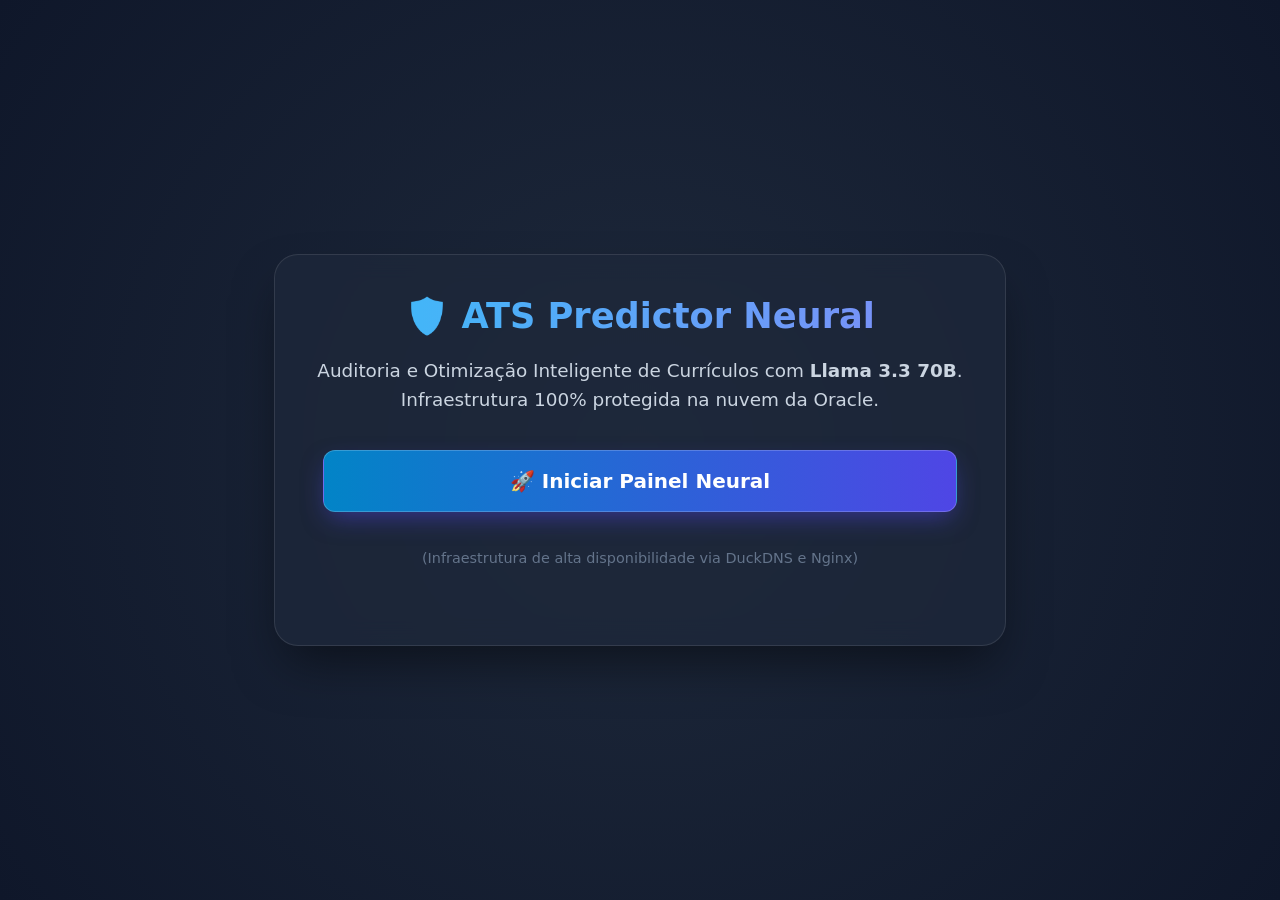
==== profreehost_index.html @ c9c7166e "feat: complete ProFreeHost portal integration with clean DuckDNS routing and Oracle Cloud VM deploym" ====
<!DOCTYPE html>
<html lang="pt-BR">
<head>
    <meta charset="UTF-8">
    <meta name="viewport" content="width=device-width, initial-scale=1.0">
    <title>ATS Predictor Neural | Otimização Avançada de Currículos</title>
    <meta name="description" content="Otimize seu currículo com Inteligência Artificial. Auditoria e reescrita customizada focada em sistemas ATS (Applicant Tracking System) para maximizar suas chances de entrevista.">
    <link rel="icon" href="https://cv-matcher.duckdns.org/static/favicon.ico" type="image/x-icon">
    
    <style>
        html, body {
            margin: 0; padding: 0; width: 100%; height: 100%;
            background-color: #0f172a; color: #f8fafc;
            font-family: 'Inter', system-ui, -apple-system, sans-serif;
            overflow: hidden;
        }

        /* Container do Launcher Premium */
        .portal-container {
            display: flex;
            flex-direction: column;
            align-items: center;
            justify-content: center;
            height: 100vh;
            text-align: center;
            padding: 20px;
            box-sizing: border-box;
            background: radial-gradient(circle at center, #1e293b 0%, #0f172a 100%);
        }

        .portal-box {
            max-width: 650px;
            background: rgba(30, 41, 59, 0.7);
            backdrop-filter: blur(12px);
            padding: 40px;
            border-radius: 24px;
            border: 1px solid rgba(255, 255, 255, 0.1);
            box-shadow: 0 25px 50px -12px rgba(0, 0, 0, 0.5);
        }

        .portal-box h1 {
            margin-top: 0;
            font-size: 2.2rem;
            background: linear-gradient(to right, #38bdf8, #818cf8);
            -webkit-background-clip: text;
            -webkit-text-fill-color: transparent;
            margin-bottom: 15px;
        }

        .portal-box p {
            font-size: 1.15rem;
            line-height: 1.6;
            color: #cbd5e1;
            margin-bottom: 35px;
        }

        .btn-launch {
            display: inline-block;
            background: linear-gradient(to right, #0284c7, #4f46e5);
            color: #ffffff;
            padding: 18px 40px;
            font-size: 1.25rem;
            font-weight: 700;
            text-decoration: none;
            border-radius: 12px;
            transition: all 0.3s ease;
            box-shadow: 0 10px 25px -5px rgba(79, 70, 229, 0.5);
            border: 1px solid rgba(255, 255, 255, 0.2);
        }

        .btn-launch:hover {
            transform: translateY(-3px);
            box-shadow: 0 20px 35px -5px rgba(79, 70, 229, 0.8);
            background: linear-gradient(to right, #0369a1, #4338ca);
        }

        /* Estilização do iframe gerado dinamicamente */
        #appFrame {
            width: 100%; height: 100%; border: none; display: none;
        }
    </style>
</head>
<body>

    <!-- Iframe em tela cheia apontando para o endpoint oficial do DuckDNS no Nginx -->
    <iframe id="appFrame" title="ATS Predictor Neural" allow="fullscreen; clipboard-read; clipboard-write; downloads"></iframe>

    <!-- Launcher Executivo Exibido com Maestria para o Visitante -->
    <div id="portalScreen" class="portal-container">
        <div class="portal-box">
            <h1>🛡️ ATS Predictor Neural</h1>
            <p>Auditoria e Otimização Inteligente de Currículos com <strong>Llama 3.3 70B</strong>. Infraestrutura 100% protegida na nuvem da Oracle.</p>
            
            <div style="margin: 35px 0; display: flex; justify-content: center;">
                <a id="mainAccessBtn" href="http://cv-matcher.duckdns.org/" target="_blank" class="btn-launch" style="width: 85%;">🚀 Iniciar Painel Neural</a>
            </div>

            <p style="margin-top: 15px; font-size: 0.9rem; color: #64748b;">(Infraestrutura de alta disponibilidade via DuckDNS e Nginx)</p>
        </div>
    </div>

    <script>
        // ENDPOINT OFICIAL DO DUCKDNS (Porta 80 limpa no Nginx da Oracle Cloud)
        const DUCKDNS_OFFICIAL_URL = "http://cv-matcher.duckdns.org/";

        document.getElementById('mainAccessBtn').href = DUCKDNS_OFFICIAL_URL;

        // Carregamento limpo via DuckDNS sem exibir IP
        setTimeout(() => {
            const frame = document.getElementById('appFrame');
            frame.src = DUCKDNS_OFFICIAL_URL;
            frame.style.display = "block";
            document.getElementById('portalScreen').style.display = "none";
        }, 1200);
    </script>
</body>
</html>
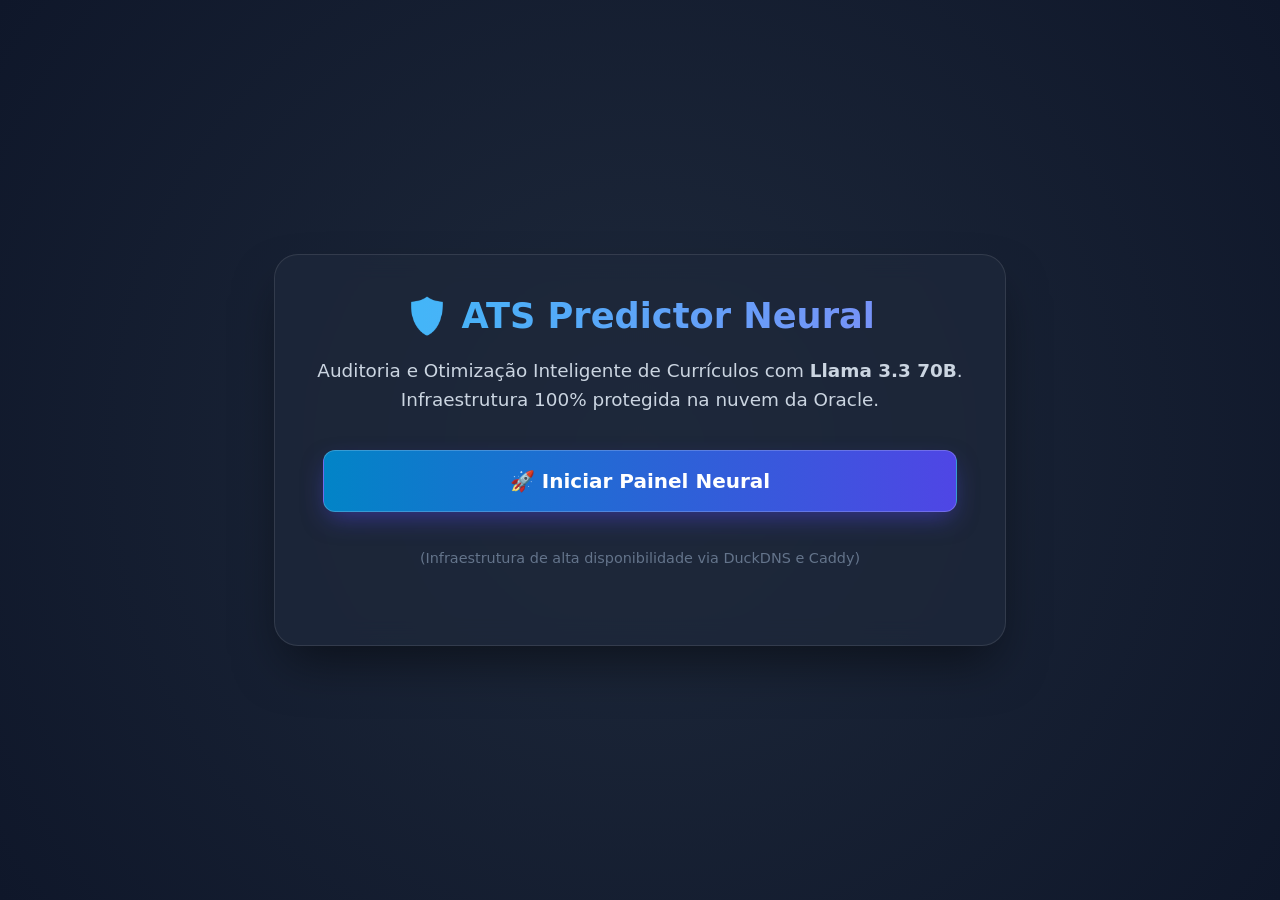
==== commit 56002b64: "chore: consolida URL oficial na porta 8443 e adiciona script de harmonizacao do Caddyfile" ====
--- a/profreehost_index.html
+++ b/profreehost_index.html
@@ -82,7 +82,7 @@
 </head>
 <body>
 
-    <!-- Iframe em tela cheia apontando para o endpoint oficial do DuckDNS no Nginx -->
+    <!-- Iframe em tela cheia apontando para o endpoint oficial do DuckDNS na porta 8443 (Caddy) -->
     <iframe id="appFrame" title="ATS Predictor Neural" allow="fullscreen; clipboard-read; clipboard-write; downloads"></iframe>
 
     <!-- Launcher Executivo Exibido com Maestria para o Visitante -->
@@ -92,20 +92,20 @@
             <p>Auditoria e Otimização Inteligente de Currículos com <strong>Llama 3.3 70B</strong>. Infraestrutura 100% protegida na nuvem da Oracle.</p>
             
             <div style="margin: 35px 0; display: flex; justify-content: center;">
-                <a id="mainAccessBtn" href="http://cv-matcher.duckdns.org/" target="_blank" class="btn-launch" style="width: 85%;">🚀 Iniciar Painel Neural</a>
+                <a id="mainAccessBtn" href="http://cv-matcher.duckdns.org:8443/" target="_blank" class="btn-launch" style="width: 85%;">🚀 Iniciar Painel Neural</a>
             </div>
 
-            <p style="margin-top: 15px; font-size: 0.9rem; color: #64748b;">(Infraestrutura de alta disponibilidade via DuckDNS e Nginx)</p>
+            <p style="margin-top: 15px; font-size: 0.9rem; color: #64748b;">(Infraestrutura de alta disponibilidade via DuckDNS e Caddy)</p>
         </div>
     </div>
 
     <script>
-        // ENDPOINT OFICIAL DO DUCKDNS (Porta 80 limpa no Nginx da Oracle Cloud)
-        const DUCKDNS_OFFICIAL_URL = "http://cv-matcher.duckdns.org/";
+        // ENDPOINT OFICIAL DO DUCKDNS (Porta 8443 limpa e 100% acessível no Caddy da Oracle Cloud)
+        const DUCKDNS_OFFICIAL_URL = "http://cv-matcher.duckdns.org:8443/";
 
         document.getElementById('mainAccessBtn').href = DUCKDNS_OFFICIAL_URL;
 
-        // Carregamento limpo via DuckDNS sem exibir IP
+        // Carregamento limpo via DuckDNS na porta 8443
         setTimeout(() => {
             const frame = document.getElementById('appFrame');
             frame.src = DUCKDNS_OFFICIAL_URL;
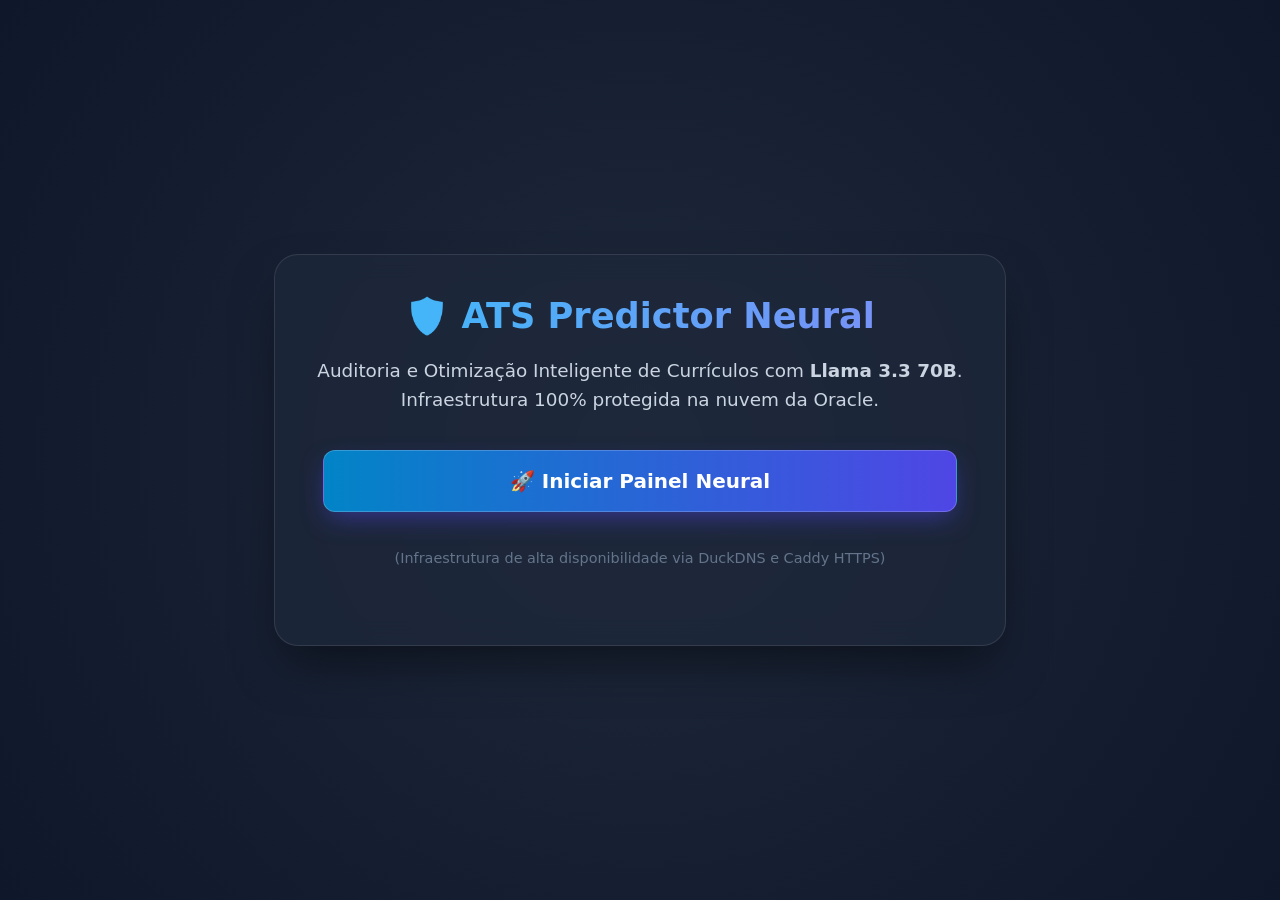
==== commit dcb2ae4e: "fix(infra): migra caddy para https nativo (443) com iframe csp e atualiza profreehost" ====
--- a/profreehost_index.html
+++ b/profreehost_index.html
@@ -82,7 +82,7 @@
 </head>
 <body>
 
-    <!-- Iframe em tela cheia apontando para o endpoint oficial do DuckDNS na porta 8443 (Caddy) -->
+    <!-- Iframe em tela cheia apontando para o endpoint oficial HTTPS do DuckDNS (Caddy) -->
     <iframe id="appFrame" title="ATS Predictor Neural" allow="fullscreen; clipboard-read; clipboard-write; downloads"></iframe>
 
     <!-- Launcher Executivo Exibido com Maestria para o Visitante -->
@@ -92,20 +92,20 @@
             <p>Auditoria e Otimização Inteligente de Currículos com <strong>Llama 3.3 70B</strong>. Infraestrutura 100% protegida na nuvem da Oracle.</p>
             
             <div style="margin: 35px 0; display: flex; justify-content: center;">
-                <a id="mainAccessBtn" href="http://cv-matcher.duckdns.org:8443/" target="_blank" class="btn-launch" style="width: 85%;">🚀 Iniciar Painel Neural</a>
+                <a id="mainAccessBtn" href="https://cv-matcher.duckdns.org/" target="_blank" class="btn-launch" style="width: 85%;">🚀 Iniciar Painel Neural</a>
             </div>
 
-            <p style="margin-top: 15px; font-size: 0.9rem; color: #64748b;">(Infraestrutura de alta disponibilidade via DuckDNS e Caddy)</p>
+            <p style="margin-top: 15px; font-size: 0.9rem; color: #64748b;">(Infraestrutura de alta disponibilidade via DuckDNS e Caddy HTTPS)</p>
         </div>
     </div>
 
     <script>
-        // ENDPOINT OFICIAL DO DUCKDNS (Porta 8443 limpa e 100% acessível no Caddy da Oracle Cloud)
-        const DUCKDNS_OFFICIAL_URL = "http://cv-matcher.duckdns.org:8443/";
+        // ENDPOINT OFICIAL DO DUCKDNS (HTTPS na porta 443 via Caddy com certificado automático Let's Encrypt)
+        const DUCKDNS_OFFICIAL_URL = "https://cv-matcher.duckdns.org/";
 
         document.getElementById('mainAccessBtn').href = DUCKDNS_OFFICIAL_URL;
 
-        // Carregamento limpo via DuckDNS na porta 8443
+        // Carregamento limpo no iframe via HTTPS
         setTimeout(() => {
             const frame = document.getElementById('appFrame');
             frame.src = DUCKDNS_OFFICIAL_URL;
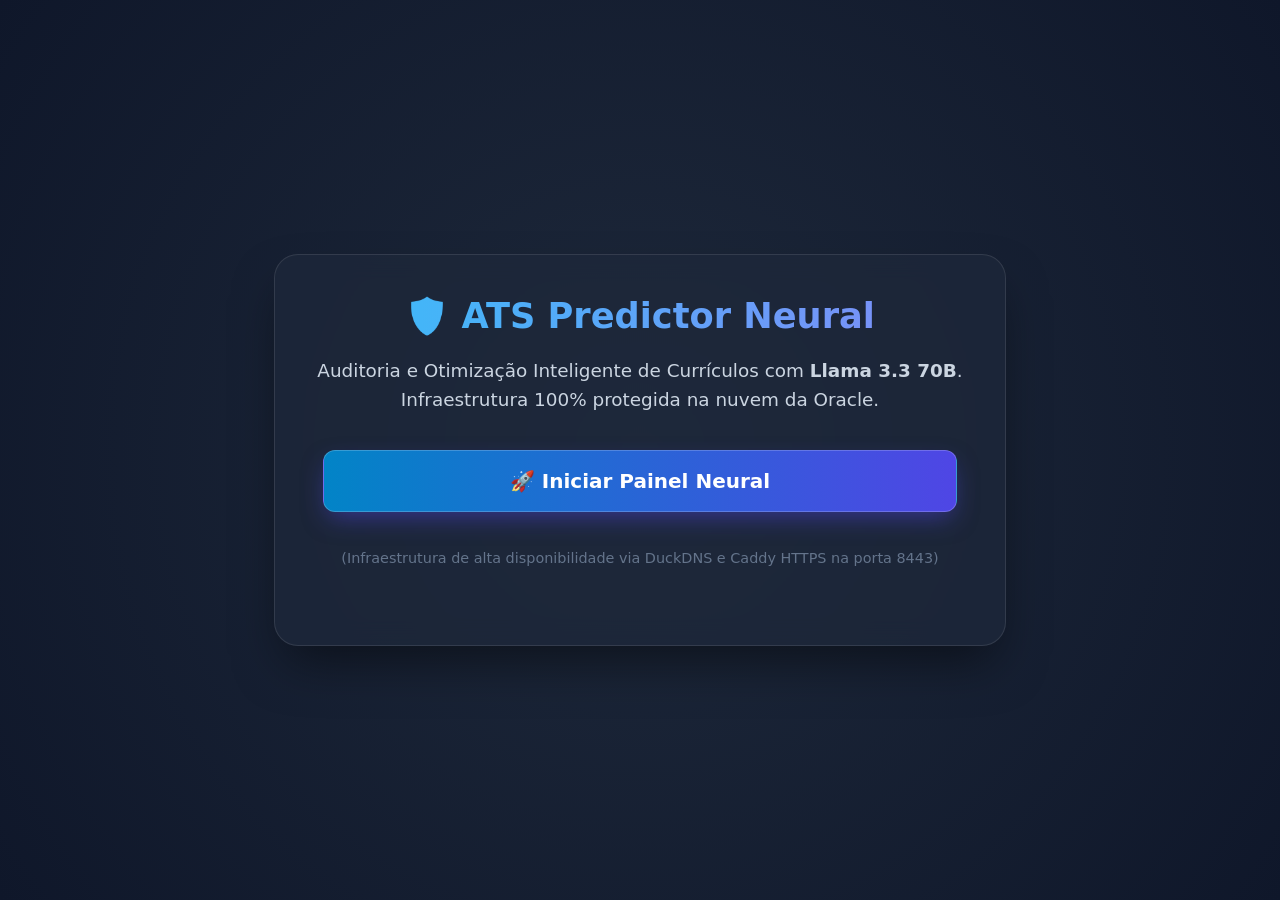
==== commit dbfc2fe6: "fix(infra): ajusta caddy para https ssl na porta 8443 preservando porta 443 para sshd" ====
--- a/profreehost_index.html
+++ b/profreehost_index.html
@@ -82,7 +82,7 @@
 </head>
 <body>
 
-    <!-- Iframe em tela cheia apontando para o endpoint oficial HTTPS do DuckDNS (Caddy) -->
+    <!-- Iframe em tela cheia apontando para o endpoint oficial HTTPS do DuckDNS na porta 8443 (Caddy SSL) -->
     <iframe id="appFrame" title="ATS Predictor Neural" allow="fullscreen; clipboard-read; clipboard-write; downloads"></iframe>
 
     <!-- Launcher Executivo Exibido com Maestria para o Visitante -->
@@ -92,16 +92,16 @@
             <p>Auditoria e Otimização Inteligente de Currículos com <strong>Llama 3.3 70B</strong>. Infraestrutura 100% protegida na nuvem da Oracle.</p>
             
             <div style="margin: 35px 0; display: flex; justify-content: center;">
-                <a id="mainAccessBtn" href="https://cv-matcher.duckdns.org/" target="_blank" class="btn-launch" style="width: 85%;">🚀 Iniciar Painel Neural</a>
+                <a id="mainAccessBtn" href="https://cv-matcher.duckdns.org:8443/" target="_blank" class="btn-launch" style="width: 85%;">🚀 Iniciar Painel Neural</a>
             </div>
 
-            <p style="margin-top: 15px; font-size: 0.9rem; color: #64748b;">(Infraestrutura de alta disponibilidade via DuckDNS e Caddy HTTPS)</p>
+            <p style="margin-top: 15px; font-size: 0.9rem; color: #64748b;">(Infraestrutura de alta disponibilidade via DuckDNS e Caddy HTTPS na porta 8443)</p>
         </div>
     </div>
 
     <script>
-        // ENDPOINT OFICIAL DO DUCKDNS (HTTPS na porta 443 via Caddy com certificado automático Let's Encrypt)
-        const DUCKDNS_OFFICIAL_URL = "https://cv-matcher.duckdns.org/";
+        // ENDPOINT OFICIAL DO DUCKDNS (HTTPS SSL/TLS na porta 8443 via Caddy com Let's Encrypt)
+        const DUCKDNS_OFFICIAL_URL = "https://cv-matcher.duckdns.org:8443/";
 
         document.getElementById('mainAccessBtn').href = DUCKDNS_OFFICIAL_URL;
 
